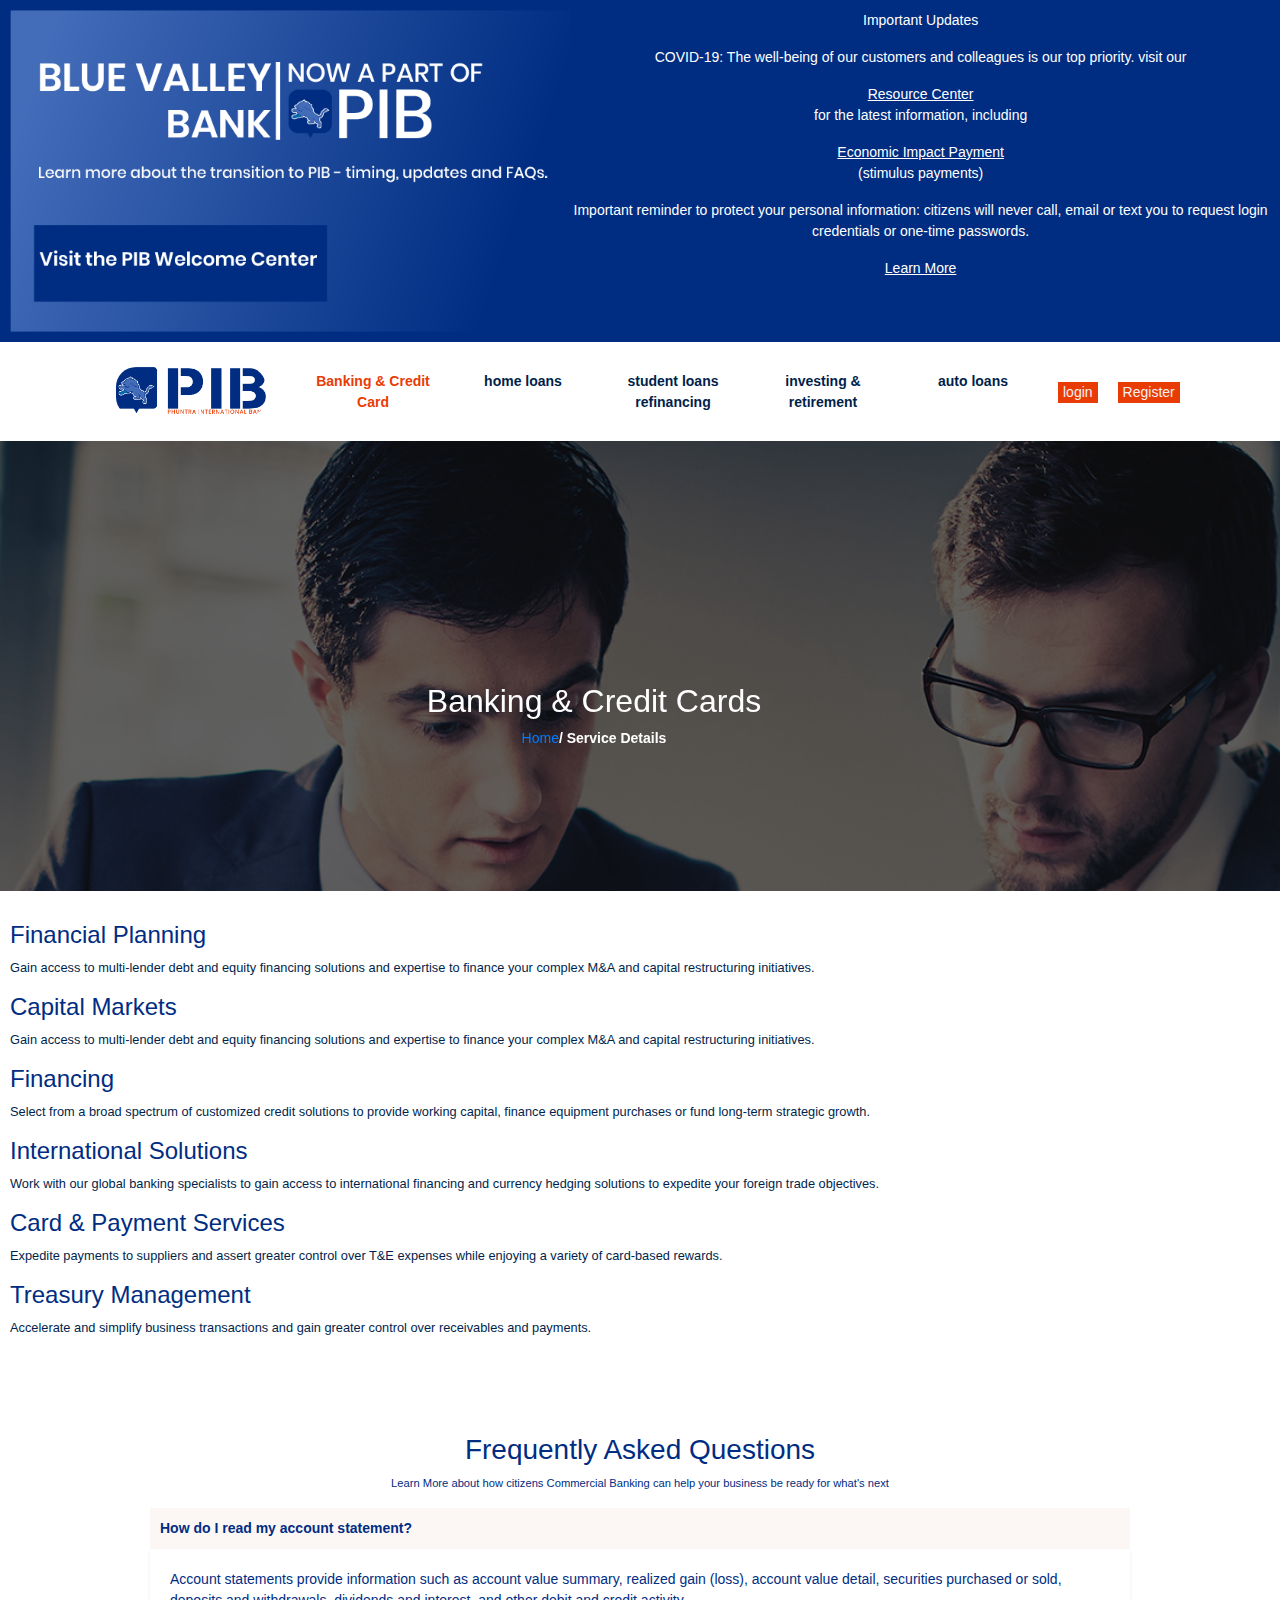
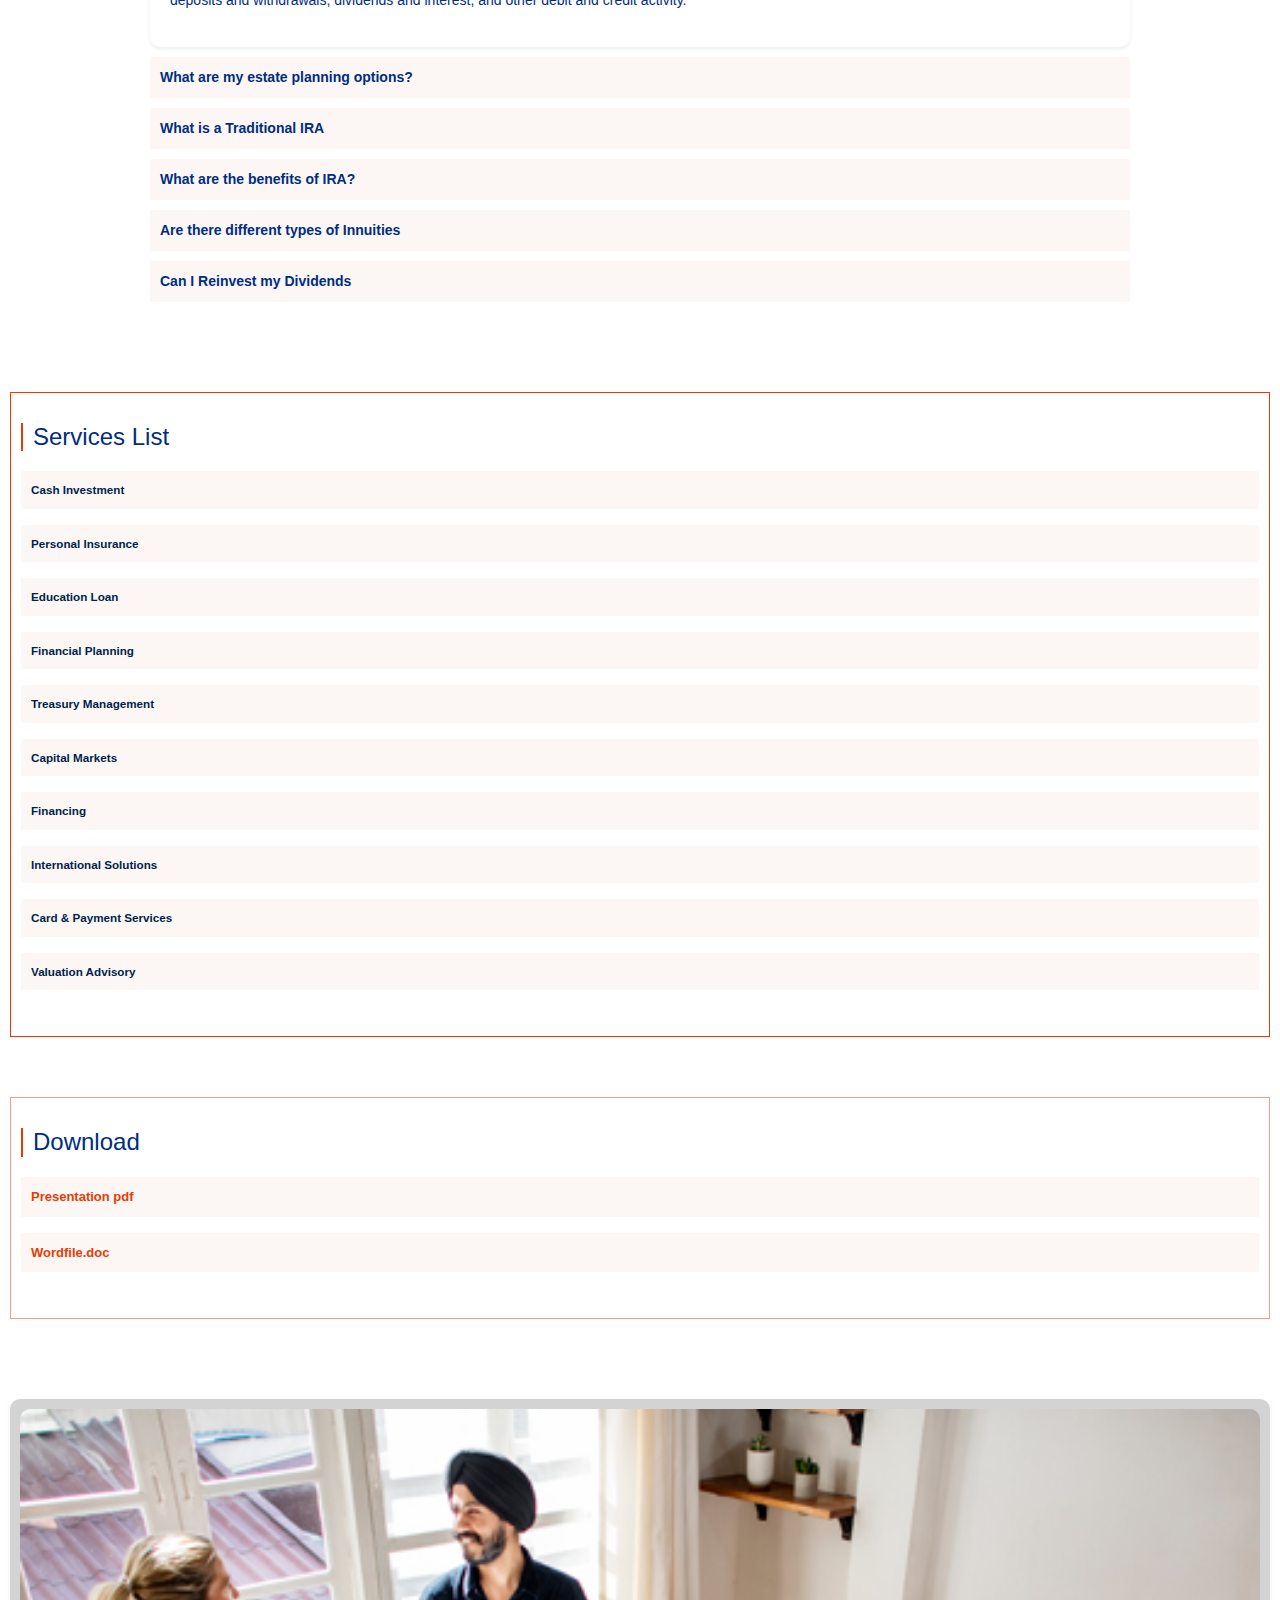
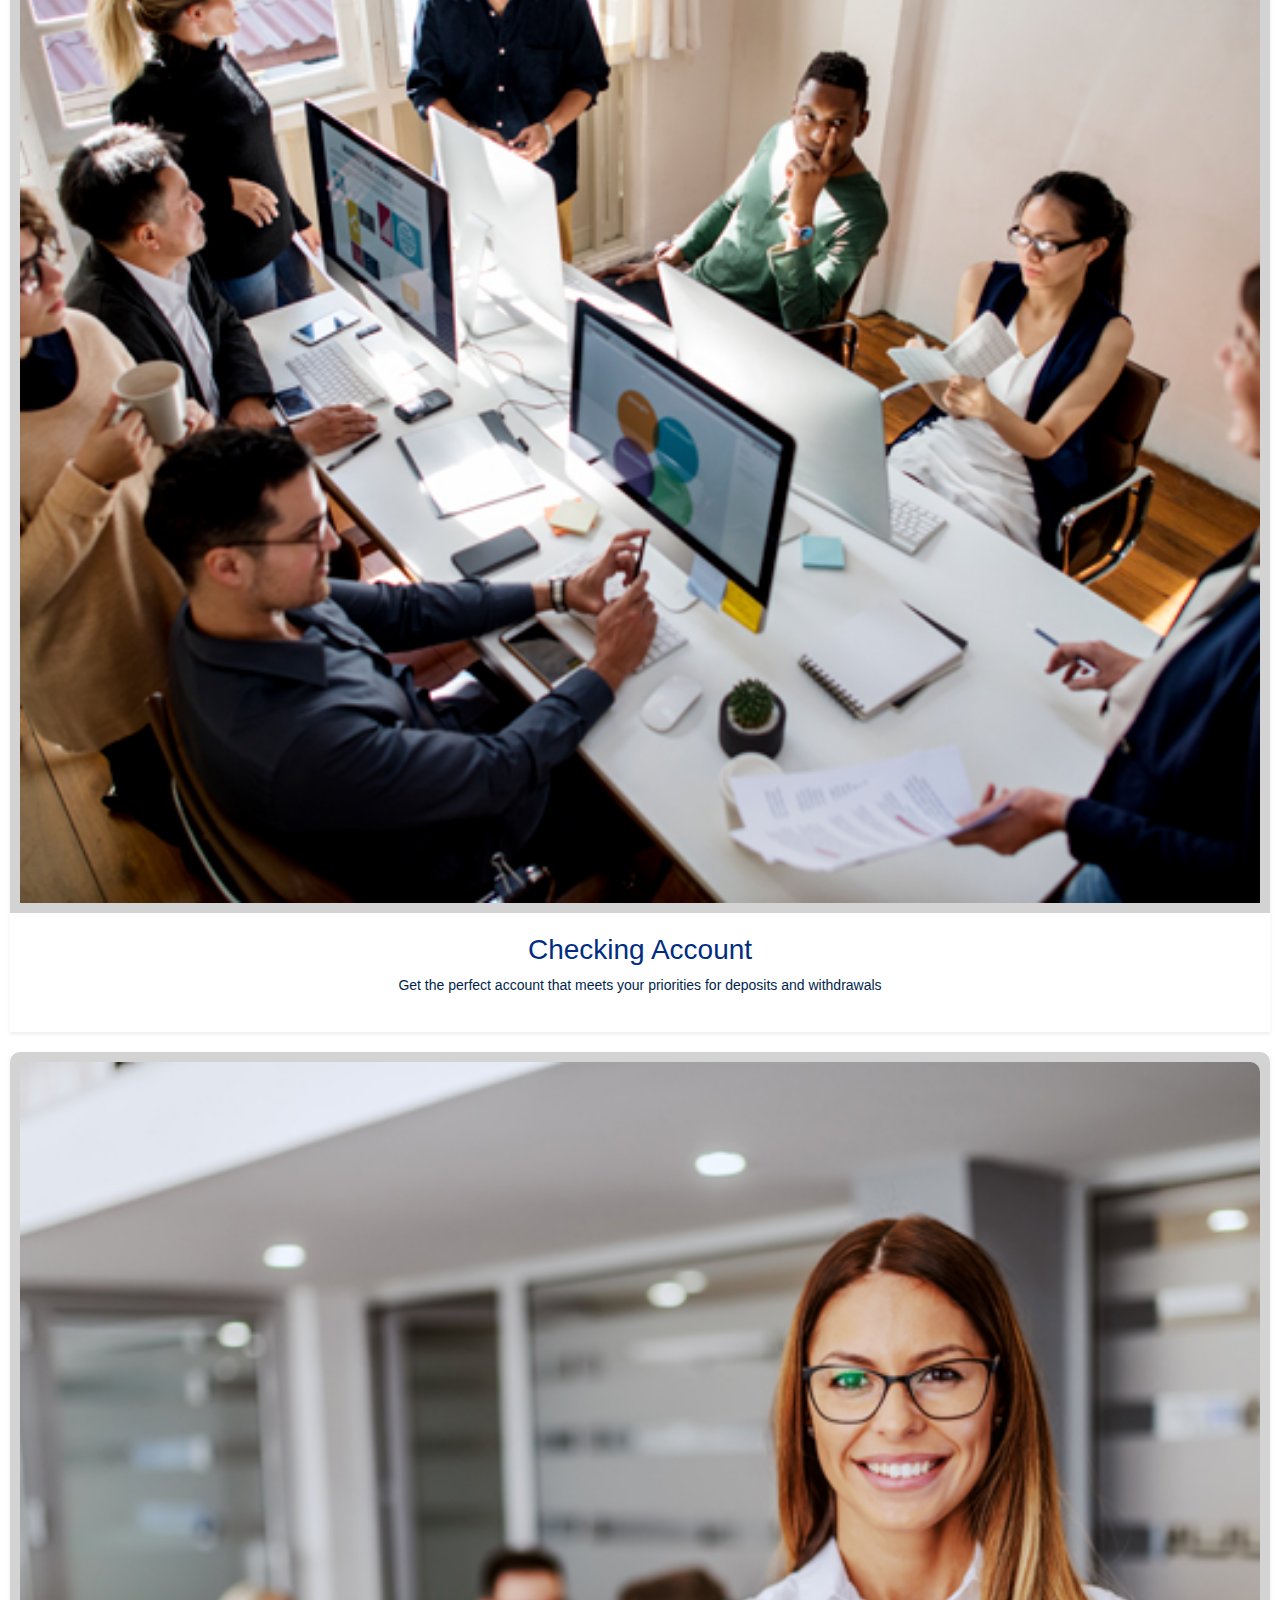
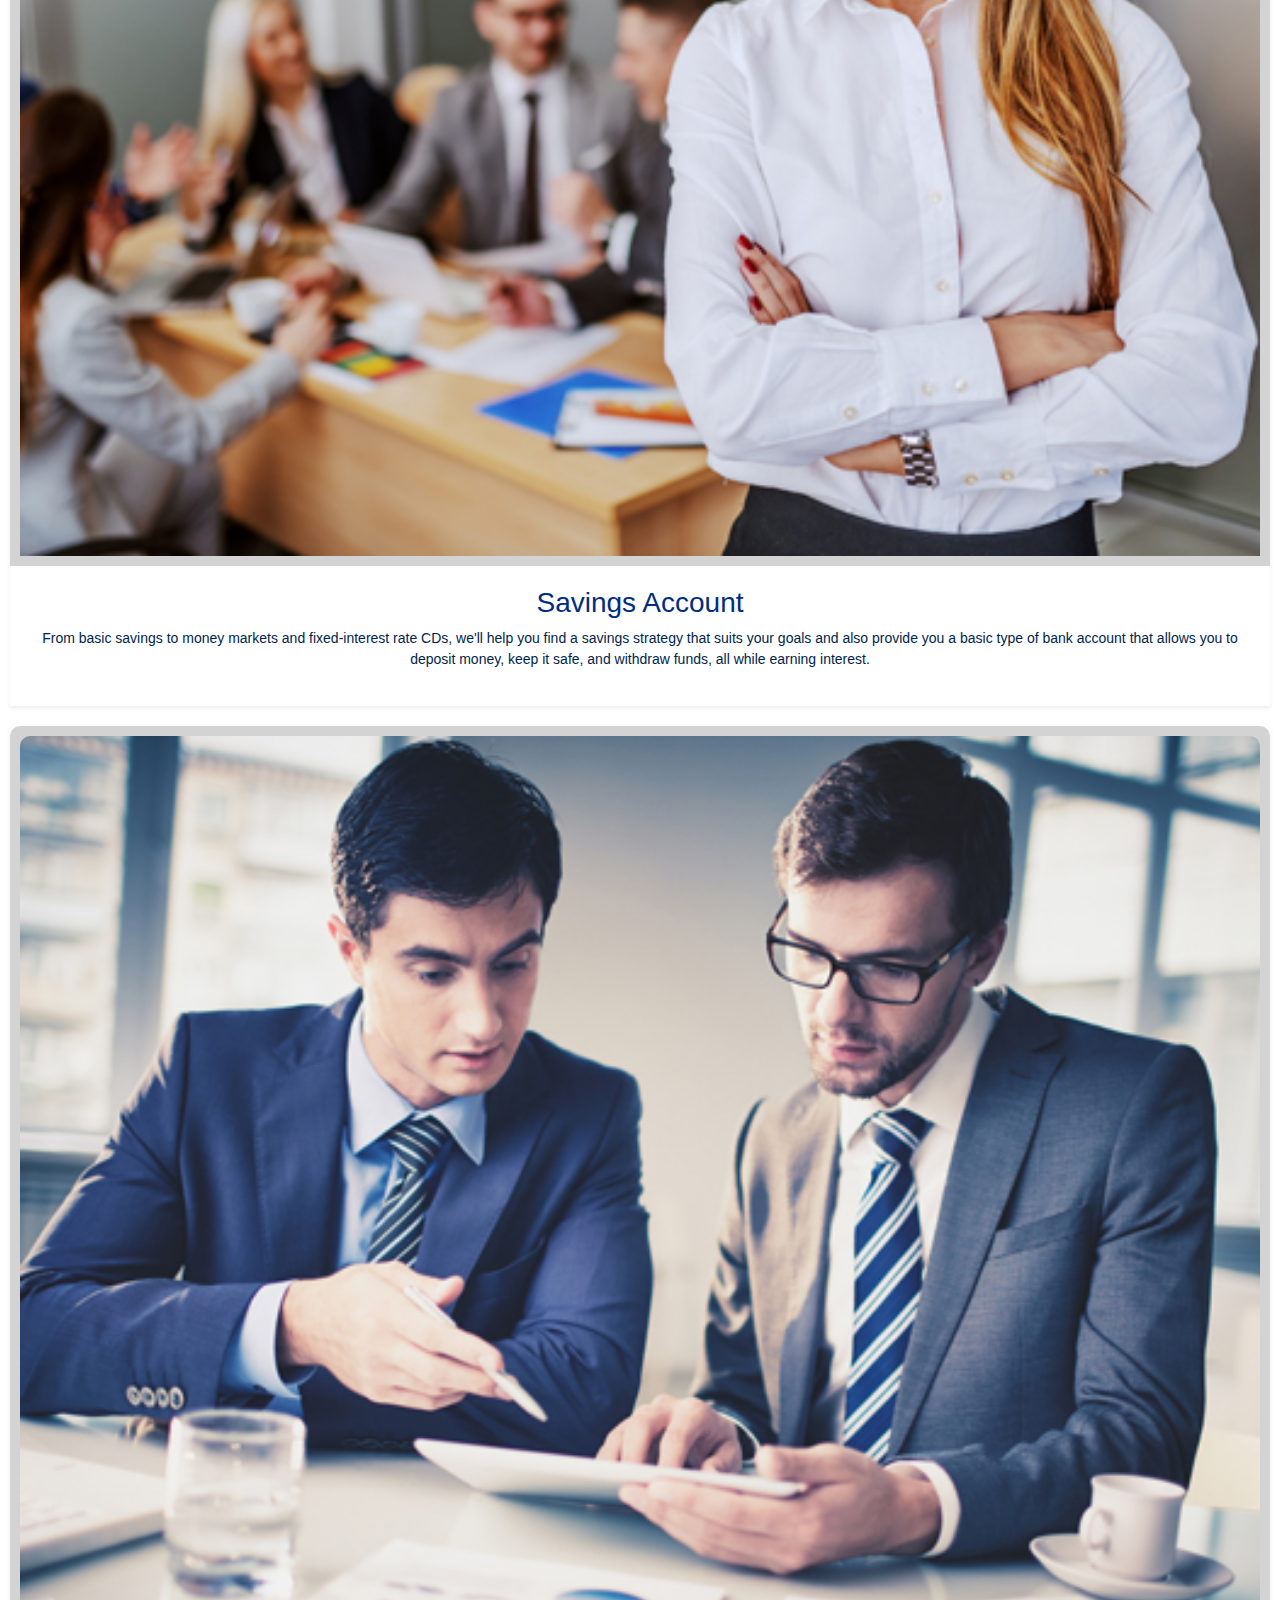
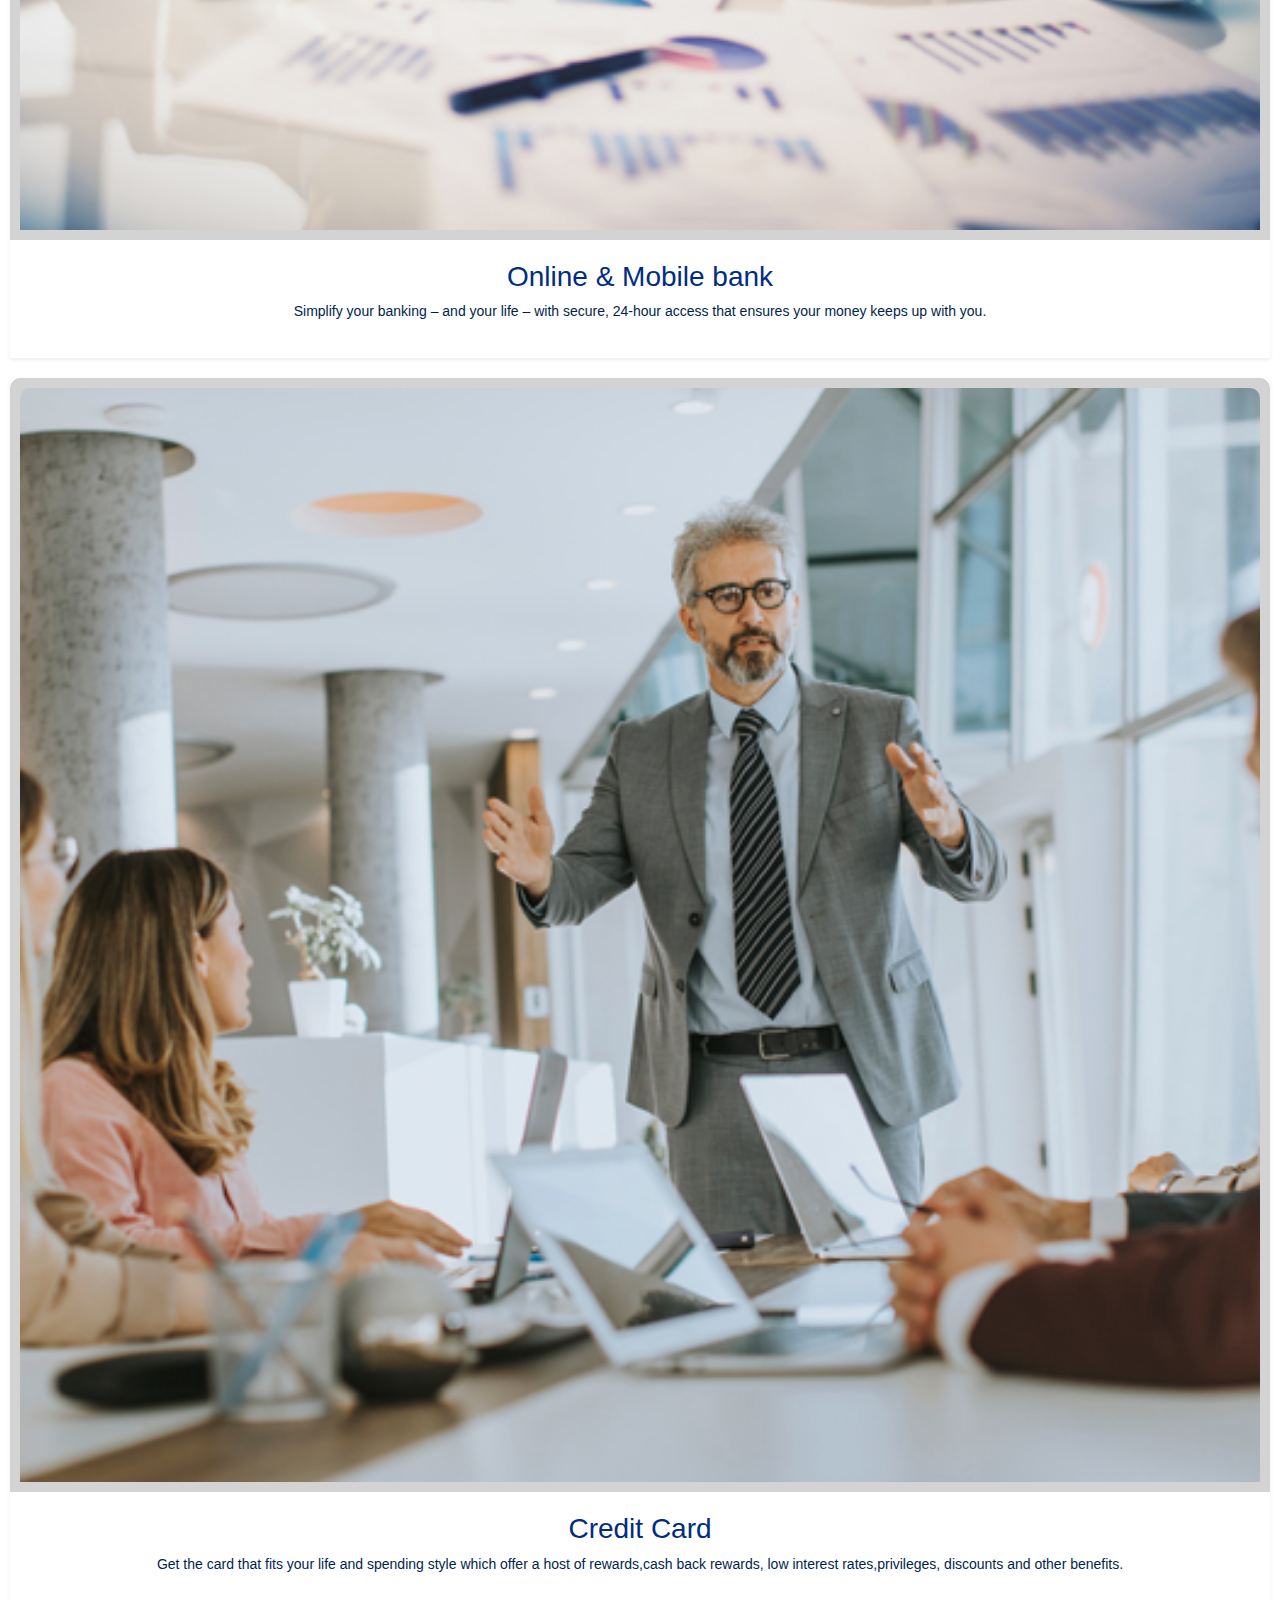
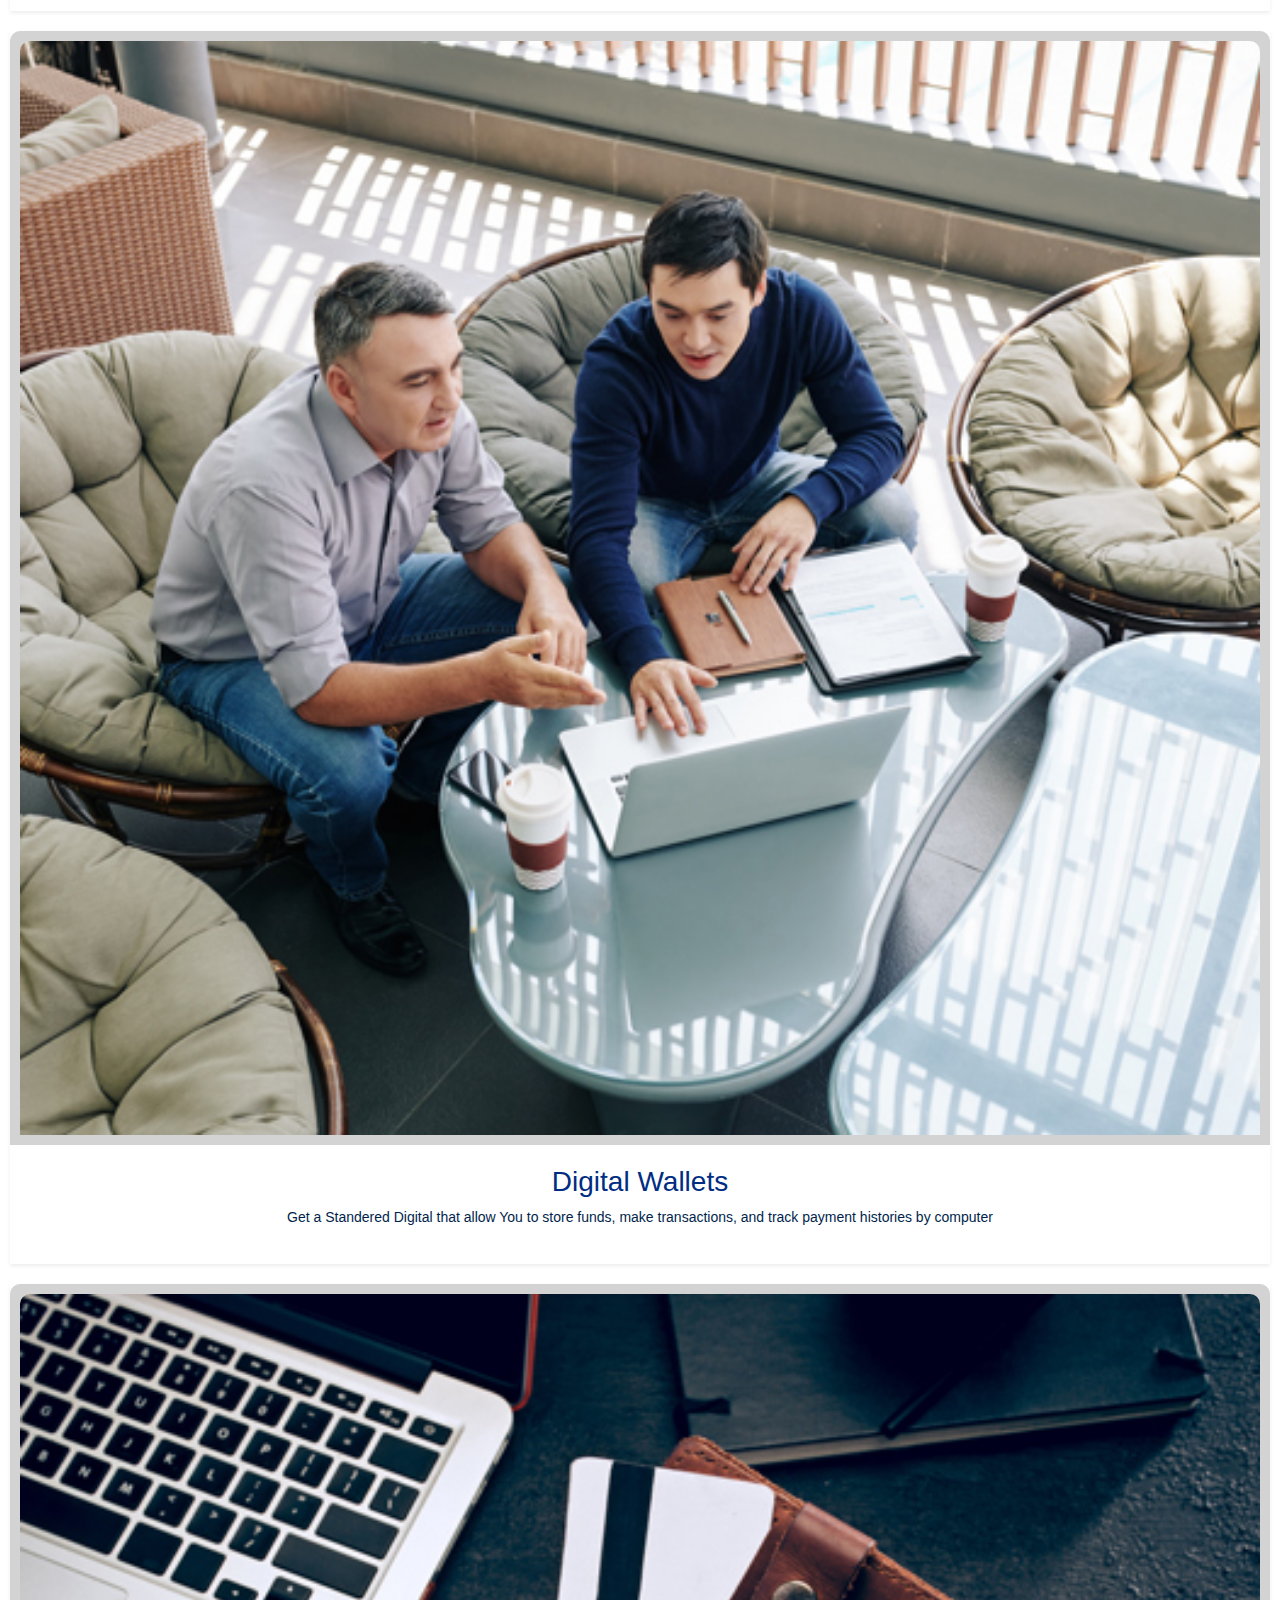
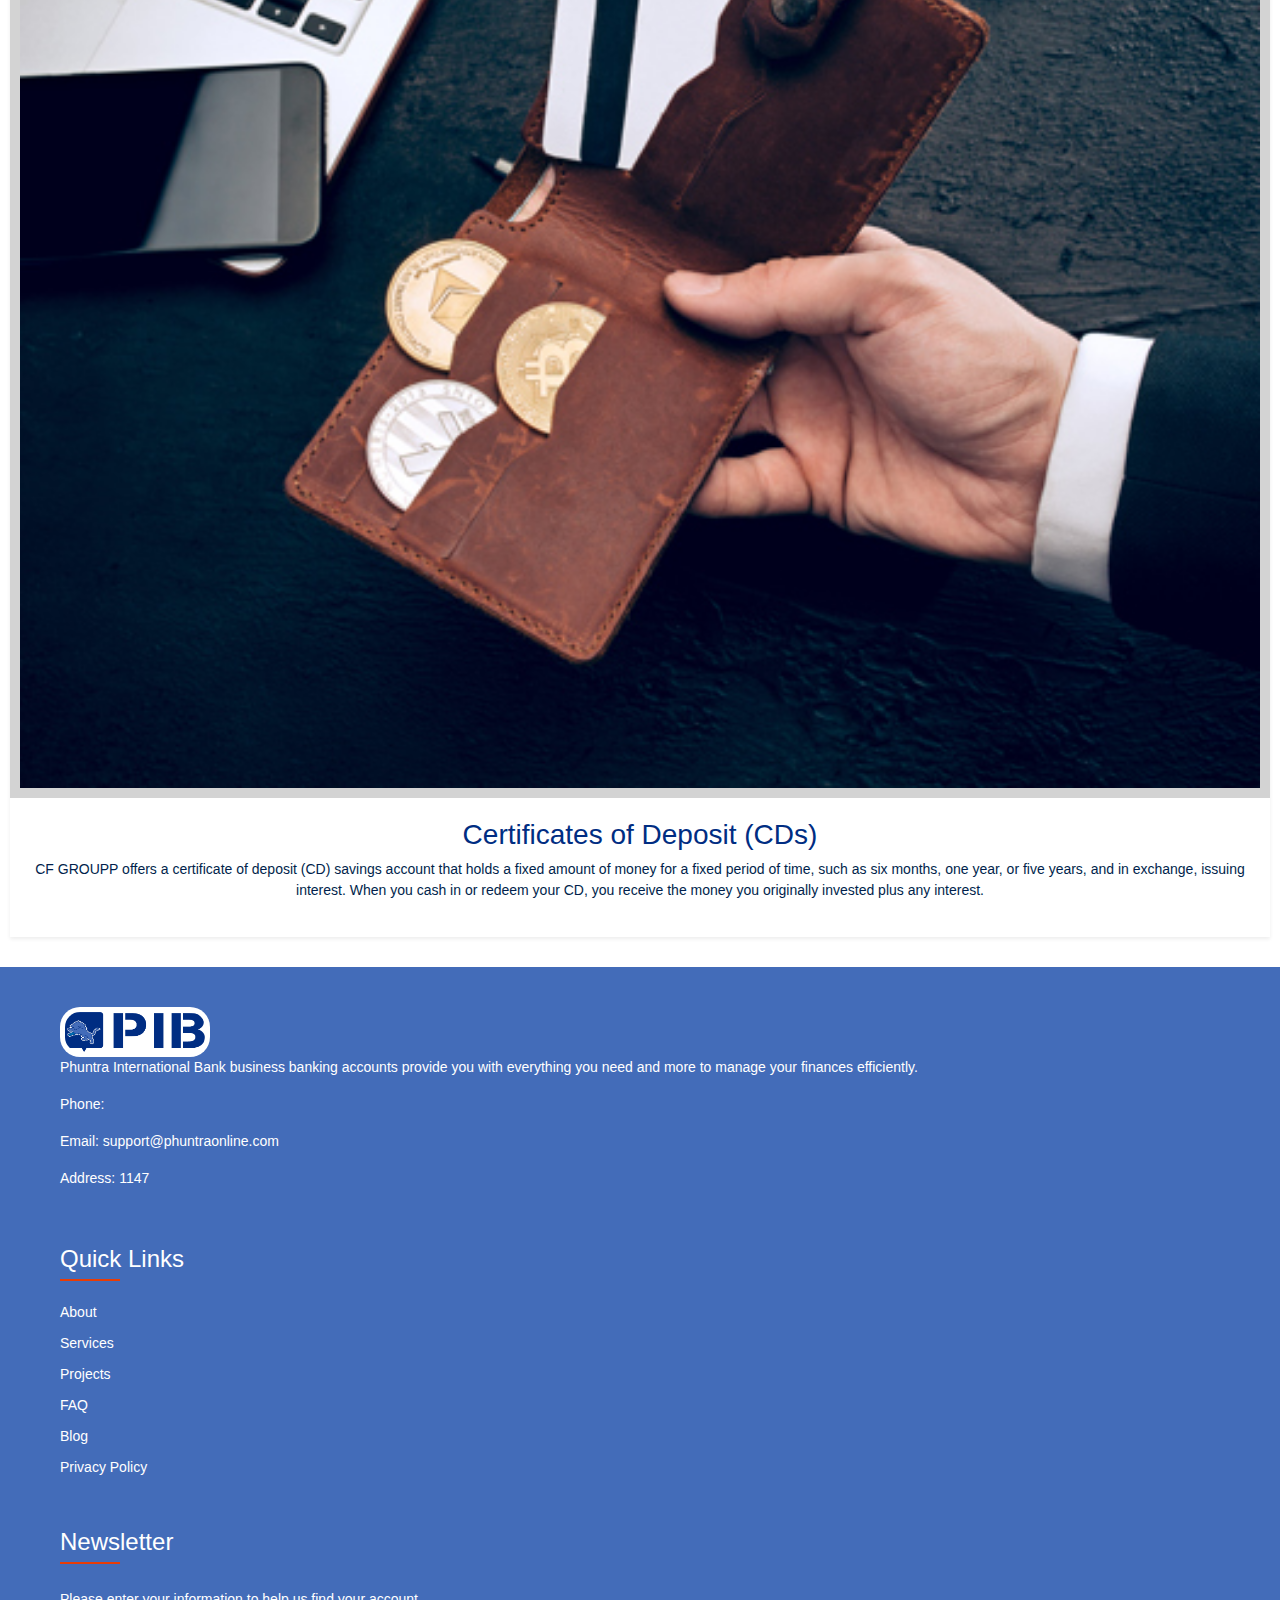
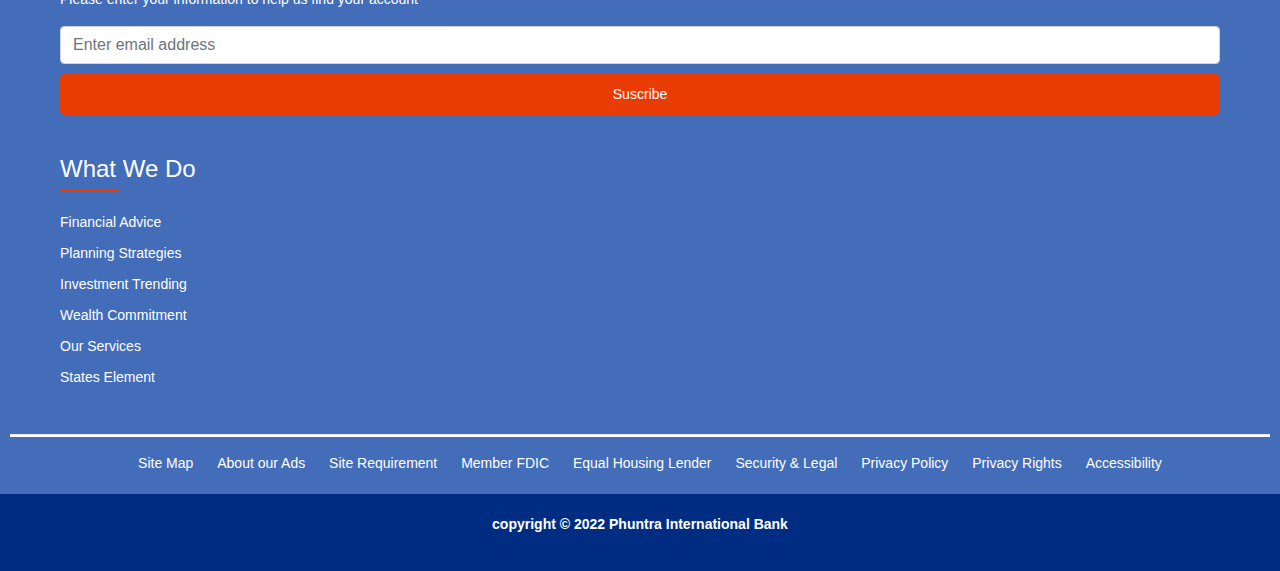
==== service.html @ c1f6892e "new commit" ====
<!doctype html>
<html lang="en">
	<head>
		<title>Phuntra International Bank</title>
		<!-- Required meta tags -->
		<meta charset="utf-8">
		<meta name="viewport" content="width=device-width, initial-scale=1, shrink-to-fit=no">

		<!-- Bootstrap CSS -->
		<link rel="stylesheet" href="https://stackpath.bootstrapcdn.com/bootstrap/4.3.1/css/bootstrap.min.css" integrity="sha384-ggOyR0iXCbMQv3Xipma34MD+dH/1fQ784/j6cY/iJTQUOhcWr7x9JvoRxT2MZw1T" crossorigin="anonymous">
		<!--Font Awesome-->
		<link rel="stylesheet" href="https://use.fontawesome.com/releases/v5.7.0/css/all.css" integrity="sha384-lZN37f5QGtY3VHgisS14W3ExzMWZxybE1SJSEsQp9S+oqd12jhcu+A56Ebc1zFSJ" crossorigin="anonymous">

		<!--main css-->
		<link rel="stylesheet" href="style.css">
		<link rel="stylesheet" href="service.css">
	</head>
	<body>
		<main>
			
			<div id="header-updates">
				<div class="update-img">
					<img src="images/phuntra.png" alt="">
				</div>
				<div class="update-text">
					<p>Important Updates</p>
					<p>COVID-19: The well-being of our customers and colleagues is our top priority. visit our</p>
					<a href="#">Resource Center</a>
					<p>for the latest information, including</p>
					<a href="#">Economic Impact Payment</a>
					<p>(stimulus payments)</p>
					<p>Important reminder to protect your personal information: citizens will never call, email or text you to request login credentials or one-time passwords.</p>
					<a href="#">Learn More</a>
				</div>
			</div>
			<div  class="sticky-top">
				<div class="topnav" id="myTopnav">
					<a href="#" class="navbar-brand">
						<span><img src="images/logo.png" alt="logo" height="50px" width="150px"></span>
						
					</a>
					<div class="nav-links">
						<a href="#" class="navlink active">Banking & Credit Card</a>
						<a href="#" class="navlink">home loans</a>
						<a href="#" class="navlink">student loans refinancing</a>	
						<a href="#" class="navlink">investing & retirement</a>
						<a href="#" class="navlink">auto loans</a>
					</div>
					<a href="javascript:void(0);" class="icon" onclick="myFunction()">
						<i class="fa fa-bars"></i>
					</a>
					<div class="login-btns-desk">
						<a href="#">login</a>
						<a href="#">Register</a>
					</div>
				</div>
				<div class="login-btns">
					<a href="#">login</a>
					<a href="#">Register</a>
				</div>
				
			</div>

			<section id="banner1">
				<div class="carousel">
					<div class="carousel-inner">
						<div class="carousel-item active">
							<img src="images/page-title-bg.jpg" alt="">
							<div class="carousel-caption">
								<h2>Banking & Credit Cards</h2>
								<div class="banner-links">
									<a href="index.html" >Home </a> 
									<p>/ Service Details</p>
								</div>
							
							</div>
						</div>
					</div>      
				</div>
			</section>

				<section id="service-main">
					<div class="service-main-item">
						<h4 class="blue">Financial Planning</h4>
						<p>Gain access to multi-lender debt and equity financing solutions and expertise to finance your complex M&A and capital restructuring initiatives.</p>
					</div>
					<div class="service-main-item">
						<h4 class="blue">Capital Markets</h4>
						<p>Gain access to multi-lender debt and equity financing solutions and expertise to finance your complex M&A and capital restructuring initiatives.</p>
					</div>
					<div class="service-main-item">
						<h4 class="blue">Financing</h4>
						<p>Select from a broad spectrum of customized credit solutions to provide working capital, finance equipment purchases or fund long-term strategic growth.</p>
					</div class="blue">
					<div class="service-main-item">
						<h4 class="blue">International Solutions</h4>
						<p>Work with our global banking specialists to gain access to international financing and currency hedging solutions to expedite your foreign trade objectives.</p>
					</div>
					<div class="service-main-item">
						<h4 class="blue">Card & Payment Services</h4>
						<p>Expedite payments to suppliers and assert greater control over T&E expenses while enjoying a variety of card-based rewards.</p>
					</div>
					<div class="service-main-item">
						<h4 class="blue">Treasury Management</h4>
						<p>Accelerate and simplify business transactions and gain greater control over receivables and payments.</p>
					</div>
				</section>

				<section id="faq">
					<div class="faq-intro">
						<h3 class="blue">Frequently Asked Questions</h3>
						<p class="blue">Learn More about how citizens Commercial Banking can help your business be ready for what's next</p>
					</div>
	
					<div class="faq-main" id="accordion">
					
						<div class="faq-item">
							<div class="faqHeader" id="myDIV">
								<a href="#collapse1" onclick="toggleFaq()" class="faq-link" data-toggle="collapse">How do I read my account statement?</a>
							</div>
							
							<div id="collapse1" class="faq-body collapse show shadow-sm" data-parent="#accordion">
								<p>Account statements provide information such as account value summary, realized gain (loss), account value detail, securities purchased or sold, deposits and withdrawals, dividends and interest, and other debit and credit activity.</p>
							</div>
						</div>
	
						<div class="faq-item">
							<div class="faqHeader" id="faqHeader">
								<a data-toggle="collapse" onclick="toggleFaq1()" class="faq-link" href="#collapse2">What are my estate planning options?</a>
							</div>
							
							<div id="collapse2" class="faq-body collapse shadow-sm" data-parent="#accordion">
								<p>Estate Planning typically has three stages: Accumulation, Preservation and Distribution. Generally speaking, the accumulation phase usually is considered your working years where you are building your estate, the preservation stage is your retirement years and you are living off your assets and the third stage involves distributing your estate to your heirs. It is recommended you engage an attorney who can draft the legal documents you may need like a will, power of attorney and trusts to address your goals.</p>
							</div>
						</div>
	
						<div class="faq-item">
							<div class="faqHeader" id="faqHeader2">
								<a href="#collapse3" onclick="toggleFaq2()" class="faq-link"  data-toggle="collapse">What is a Traditional IRA</a>
							</div>
							
							<div id="collapse3" class="faq-body collapse shadow-sm" data-parent="#accordion">
								<p>A Traditional Individual Retirement Account (IRA) is a retirement account created for individuals to set aside money each year for retirement. The earnings are tax-deferred until they're able to make withdrawals at 59½ years of age or older, and is then taxed as regular income.</p>
							</div>
						</div>
	
						<div class="faq-item">
							<div class="faqHeader" id="faqHeader3">
								<a href="#collapse4" onclick="toggleFaq3()" class="faq-link"  data-toggle="collapse">What are the benefits of IRA?</a>
							</div>
							
							<div id="collapse4" class="faq-body collapse shadow-sm" data-parent="#accordion">
								<p>There are many benefits to opening an IRA, including potential tax-deductible contributions, deferred taxes on earnings until you start making withdrawals, and the option to use your IRA to withdraw money (up to $10,000 penalty free) for a first-home down payment. Other penalty-free withdrawals include, but are not limited to, qualified higher education expenses, qualified first-home purchase (lifetime limit of $10,000), certain major medical expenses, certain long-term unemployment expenses, and disability or substantially equal periodic payments.</p>
							</div>
						</div>
						<div class="faq-item">
							<div class="faqHeader" id="faqHeader4">
								<a href="#collapse5" onclick="toggleFaq4()" class="faq-link"  data-toggle="collapse">Are there different types of Innuities</a>
							</div>
							
							<div id="collapse5" class="faq-body collapse shadow-sm" data-parent="#accordion">
								<p>There are generally three types of annuities. A Fixed Rate annuity is typically more conservative and offers predictable returns, an Index Annuity offers a combination of potential growth and downside protection, while a Variable Annuity offers an array of investment choices and is typically for investors with a higher risk tolerance.</p>
							</div>
						</div>
						<div class="faq-item">
							<div class="faqHeader" id="faqHeader5">
								<a href="#collapse6" onclick="toggleFaq5()" class="faq-link"  data-toggle="collapse">Can I Reinvest my Dividends</a>
							</div>
							
							<div id="collapse6" class="faq-body collapse shadow-sm" data-parent="#accordion">
								<p>You can reinvest dividends on any United States stock or mutual fund held in your account at no charge. This service is available on all dividend-paying stocks and mutual funds listed on any exchange and any Nasdaq issue. Your account will automatically be credited with cash in lieu of fractional shares. Dividend monies will be reinvested in the open market on your behalf by placing a market order prior to the opening on the dividend payable date. You can set-up or make changes to your dividend reinvestment for any or all securities held in your account by contacting us .</p>
							</div>
						</div>
	
					</div>
				</section>

				<section id="service-list">
					
					<div class="service-list-wrapper">
						<h4 class="blue">Services List</h4>
						<div class="service-list-item">
							<p>Cash Investment</p>
						</div>
						<div class="service-list-item">
							<p>Personal Insurance</p>
						</div>
						<div class="service-list-item">
							<p>Education Loan</p>
						</div>
						<div class="service-list-item">
							<p>Financial Planning</p>
						</div>
						<div class="service-list-item">
							<p>Treasury Management</p>
						</div>
						<div class="service-list-item">
							<p>Capital Markets</p>
						</div>
						<div class="service-list-item">
							<p>Financing</p>
						</div>
						<div class="service-list-item">
							<p>International Solutions</p>
						</div>
						<div class="service-list-item">
							<p>Card & Payment Services</p>
						</div>
						<div class="service-list-item">
							<p>Valuation Advisory</p>
						</div>
					</div>
				</section>

				<section id="download">
					<div class="download-wrapper">
						<h4 class="blue">Download</h4>
						<div class="download-item">
							<p>Presentation pdf</p>
						</div>
						<div class="download-item">
							<p>Wordfile.doc</p>
						</div>
					</div>
				</section>

				<section id="service-desc">
					<div class="service-desc-item shadow-sm">
						<div class="service-desc-image">
							<img src="images/services1.jpg" alt="">
						</div>	
						<div class="service-desc-main">
							<h3 class="blue">Checking Account</h3>
							<p>Get the perfect account that meets your priorities for deposits and withdrawals</p>
						</div>
					</div>
					<div class="service-desc-item shadow-sm">
						<div class="service-desc-image">
							<img src="images/services2.jpg" alt="">
						</div>
						
						<div class="service-desc-main">
							<h3 class="blue">Savings Account</h3>
							<p>From basic savings to money markets and fixed-interest rate CDs, we'll help you find a savings strategy that suits your goals and also provide you a basic type of bank account that allows you to deposit money, keep it safe, and withdraw funds, all while earning interest.</p>
						</div>
					</div>
					<div class="service-desc-item shadow-sm">
						<div class="service-desc-image">
							<img src="images/services3.jpg" alt="">
						</div>
						
						<div class="service-desc-main">
							<h3 class="blue">Online & Mobile bank</h3>
							<p>Simplify your banking – and your life – with secure, 24-hour access that ensures your money keeps up with you.</p>
						</div>
					</div>
					<div class="service-desc-item shadow-sm">
						<div class="service-desc-image">
							<img src="images/services4.jpg" alt="">
						</div>
						
						<div class="service-desc-main">
							<h3 class="blue">Credit Card</h3>
							<p>Get the card that fits your life and spending style which offer a host of rewards,cash back rewards, low interest rates,privileges, discounts and other benefits.</p>
						</div>
					</div>
					<div class="service-desc-item shadow-sm">
						<div class="service-desc-image">
							<img src="images/services5.jpg" alt="">
						</div>
						
						<div class="service-desc-main">
							<h3 class="blue">Digital Wallets</h3>
							<p>Get a Standered Digital that allow You to store funds, make transactions, and track payment histories by computer</p>
						</div>
					</div>
					<div class="service-desc-item shadow-sm">
						<div class="service-desc-image">
							<img src="images/services6.jpg" alt="">
						</div>
						
						<div class="service-desc-main">
							<h3 class="blue">Certificates of Deposit (CDs)</h3>
							<p>CF GROUPP offers a certificate of deposit (CD) savings account that holds a fixed amount of money for a fixed period of time, such as six months, one year, or five years, and in exchange, issuing interest. When you cash in or redeem your CD, you receive the money you originally invested plus any interest.</p>
						</div>
						
					</div>
				</section>

				
				<footer id="footer">
					<div class="footer-wrapper">
						<div class="footer-text footer-item">
							<img src="images/logo1.png" alt="">
							<p>Phuntra International Bank business banking accounts provide you with everything you need and more to manage your finances efficiently.</p>
							<p>Phone: </p>
							<p>Email: support@phuntraonline.com</p>
							<p>Address: 1147 </p>
						</div>
	
						<div class="footer-links footer-item">
							<h4 class="lines">Quick Links</h4>
							
							<div class="f-links">
								<a href="#">About</a>
								<a href="#">Services</a>
								<a href="#">Projects</a>
								<a href="#">FAQ</a>
								<a href="#">Blog</a>
								<a href="#">Privacy Policy</a>
							</div>
						</div>
	
						<div class="newsletter footer-item">
							<h4 class="lines">Newsletter</h4>
							
							<div class="pt-4">
								<p>Please enter your information to help us find your account</p>
								<form action="">
									<input type="email" class="form-control" placeholder="Enter email address">
									<button type="submit">Suscribe</button>
								</form>	
							</div>
						</div>
	
						<div class="footer-links footer-item">
							<h4 class="lines">What We Do</h4>
							
							<div class="f-links">
								<a href="#">Financial Advice</a>
								<a href="#">Planning Strategies</a>
								<a href="#">Investment Trending</a>
								<a href="#">Wealth Commitment</a>
								<a href="#">Our Services</a>
								<a href="#">States Element</a>
							</div>
						</div>
					</div>
					<hr class="line">
					<div class="secondary-links">
						<a href="#">Site Map</a>
						<a href="#">About our Ads</a>
						<a href="#">Site Requirement</a>
						<a href="#">Member FDIC</a>
						<a href="#">Equal Housing Lender</a>
						<a href="#">Security & Legal</a>
						<a href="#">Privacy Policy</a>
						<a href="#">Privacy Rights</a>
						<a href="#">Accessibility</a>
					</div>
	
					
				</footer>
				<div class="attribution">
					<p>copyright &copy; 2022 Phuntra International Bank</p>
				</div>
	
			</main>	
		
			<script src="control.js"></script>
			<!-- Optional JavaScript -->
			<!-- jQuery first, then Popper.js, then Bootstrap JS -->
			<script src="https://code.jquery.com/jquery-3.3.1.slim.min.js" integrity="sha384-q8i/X+965DzO0rT7abK41JStQIAqVgRVzpbzo5smXKp4YfRvH+8abtTE1Pi6jizo" crossorigin="anonymous"></script>
			<script src="https://cdnjs.cloudflare.com/ajax/libs/popper.js/1.14.7/umd/popper.min.js" integrity="sha384-UO2eT0CpHqdSJQ6hJty5KVphtPhzWj9WO1clHTMGa3JDZwrnQq4sF86dIHNDz0W1" crossorigin="anonymous"></script>
			<script src="https://stackpath.bootstrapcdn.com/bootstrap/4.3.1/js/bootstrap.min.js" integrity="sha384-JjSmVgyd0p3pXB1rRibZUAYoIIy6OrQ6VrjIEaFf/nJGzIxFDsf4x0xIM+B07jRM" crossorigin="anonymous"></script>
		</body>
	</html>
---- style.css ----
:root {
	--primary: #011f4c;
	--secondary: #002d82;
	--orange: #e93c05;
}
body {
	width: 100%;
	margin: 0;
	padding: 0;
	overflow-x: hidden;
	box-sizing: border-box;
	font-size: 14px;
	line-height: 1.5;
}
.blue {
	color: var(--secondary);
}
.orange {
	color: var(--orange);
}


#header-updates {
	display: flex;
	justify-content: space-between;
	background-color: var(--secondary);
	padding: 10px;
	border-bottom: 0.5px solid white;
}
.update-img img{
	width: 100%;
	height: auto;
}
.update-text {
	color: white;
	text-align: center;	
}
.update-text a {
	color: white;
	text-decoration: underline;
}


.topnav {
  background-color: var(--secondary);
  overflow: hidden;

}
.topnav .navbar-brand span img {
	background-color: white;
	padding: 0;
	border-radius: 20px;

}
.topnav .icon {
	display: none;
}
.topnav a {
  float: left;
  display: block;
  color: #f2f2f2;
  text-align: center;
  padding: 14px 16px;
  text-decoration: none;
}
.nav-links a.active {
	color: var(--orange);
}

.login-btns {
	background-color: white;
	
}
.login-btns a {
	background-color: var(--orange);
	margin: 0 10px;
}
#banner {
	position: relative;
	padding-top: 30%;
	height: 80vh;
}
#banner::before {
	content: "";
	position: absolute;
	top: 0;
	left: 0;
	width: 100%;
	height: 100%;
	background-image: url('images/banner-bg1.jpg');
	background-size: cover;
	background-position: center;
	background-repeat: no-repeat;
	filter: brightness(20%);
	
}

.carousel-item img {
	width: 100%;
	filter: brightness(80%);
}
.carousel-caption {
	top: 0;
}
.banner-cta a:first-child {
	background-color: white;
	color: var(--orange);
	padding: 5px 10px;
	border-radius: 3px;
}
.banner-cta a:nth-child(2) {
	background-color: var(--orange);
	color: white;
	padding: 5px 10px;
	border-radius: 3px;
}

.borrow {
	background-color: var(--secondary);
	color: white;
	height: 120px;
	margin: 0 30px;
	font-size: 2rem;
	display: flex;
	justify-content: center;
	align-items: center;
	padding: 0 30px;
	border-top-left-radius: 10px;
	border-bottom-right-radius: 10px;
}

#service-home {
	background-color: lightgray;
	text-align: center;
	padding: 30px 0;
}
#service-home p {
	color: var(--primary);
}
.service-intro {
	padding: 0 10px;
}
.service-item {
	background-color: white;
	margin: 20px;
	padding: 20px;
	height: 300px;
}

#how-it-works {
	text-align: center;
	padding: 30px;
	background-color: rgb(248, 248, 248);
}
.works-item p {
	font-size: 1.5rem;
	font-weight: bolder;
}

#goal {
	text-align: center;
	padding: 30px 10px;
}
.goal-wrapper {
	background-color: var(--secondary);
	color: white;
	border-radius: 10px;
	padding: 50px 30px;
}
.goal-wrapper button {
	background-color: var(--orange);
	border:  none;
	color:  white;
	padding: 5px 10px;
	border-radius: 5px;
}


#faq {
	padding: 10px;
}
.faq-intro {
	text-align: center;
}

.faq-item {
	margin-bottom: 10px;
}
.faqHeader {
	width: 100%;
	background-color: #fcf7f5;
	padding: 10px;
	transition: background-color 0.5s ease-in;
}
.faq-header-new  {
	background-color: var(--secondary);
	border-top-left-radius: 10px;
	border-top-right-radius: 10px;
	transition: background-color 0.5s ease-in;
}
.faq-header-new a {
	color: white;
}
.faq-body {
	padding: 20px;
	color: var(--secondary);
	border-bottom-left-radius: 10px;
	border-bottom-right-radius: 10px;
}
.faq-link {
	display: block;
	color: var(--secondary);
	font-weight: bolder;
}
.faq-link:hover {
	text-decoration: none;
}


#contact {
	background-color: var(--secondary);
	text-align: center;
	padding: 30px 10px 50px 10px;
}
#contact h3 {
	color: white;
}
.contact-form .form-control {
	margin-bottom: 20px;
	border: none;
	border-radius: none;
	color: white;

}
.contact-form button {
	width: 100%;
	background-color: var(--orange);
	border: none;
	color: white;
	margin-bottom: 20px;
	padding: 5px 0;
	border-radius: 5px;
}
.contact-image img {
	width: 100%;
	border-radius: 20px;
}

#solutions {
	background-image: url('images/plan-bg.jpg');
	background-position: center;
	background-size: cover;
	padding: 30px 20px;
}
.solutions-wrapper {
	background-color: white;
	padding: 20px;
}
.solution-item p {
	font-weight: bold;
	font-size: 1.3rem;
}

#footer {
	background-color: #436cb9;
	padding: 20px 10px;
	color: white;
}
.footer-text img{
	width: 150px;
	height: 50px;
	background-color: white;
	border-radius: 20px;
	padding: 5px;
}
.footer-links a {
	display: block;
	color: white;
	padding-bottom: 10px;
}
.f-links {
	padding-top: 20px;
}
.footer-item {
	padding: 20px 0;
}
.lines {
	position: relative;
}
.lines::after {
	content: "";
	position: absolute;
	
	bottom: -7px;
	left: 0;
	height: 2px;
	width: 60px;
	background-color: var(--orange);
}
.newsletter button{
	width: 100%;
	background-color: var(--orange);
	border: none;
	color: white;
	margin-top: 10px;
	padding: 10px 0;
	border-radius: 5px;
}
#footer .line {
	height: 2px;
	background-color: white;
}

.secondary-links {
	text-align: center;
}
.secondary-links a {
	color: white;
	padding-left: 20px;
	padding-bottom: 40px;
}
.attribution {
	background-color: var(--secondary);
	color: white;
	text-align: center;
	font-weight: bolder;
	padding: 20px;
}

@media screen and (max-width: 768px) {
  .topnav a:not(.navbar-brand) {display: none;}
  .topnav a.icon {
    float: right;
    display: block;
		font-size: 30px;
  }
	.topnav.responsive {position: relative;}
  .topnav.responsive a.icon {
    position: absolute;
    right: 0;
    top: 0;

  }
  .topnav.responsive a {
    float: none;
    display: block;
    text-align: left;
  }
	.nav-links {
		background-color: white;
	}
	.nav-links a {
		color: var(--primary);
		border-top: 1px solid lightblue;
	}
	.login-btns {
		display: flex;
		justify-content: center;
		align-items: center;
		height: 60px;
	}
	.login-btns a {
		display: inline-block;
		background-color: var(--orange);
		color: white;
		padding: 5px 10px;
	}
	.login-btns-desk {
		display: none;
	}

	#about {
		padding-top: 30px;
		padding-bottom: 30px;
	}
	.about-img-wrapper {
		padding: 0 20px;
	}
	.about-img img {
		width: 100%;
		margin-bottom: 30px;
	}
	.about-img .img1 {
		border-top-right-radius: 30%;
	}
	.about-img .img2 {
		border-top-left-radius: 30%;
	}

	.about-text-wrapper {
		text-align: center;
		padding: 0 10px;
	}
	.about-text-intro p {
		color: var(--orange);
	}
	.about-text-intro h2 {
		color: var(--secondary);
	}
	.about-text {
		padding-top: 20px;
	}
	.about-numbers {
		text-align: center;
	}
	
	
}

@media screen and (min-width: 768px) {
	.topnav {
		background-color: white;
		padding: 10px 30px 10px 100px;
		display: flex;
		align-items: center;
		
	}

	.topnav .nav-links a {
		color: var(--primary);
		font-weight: bolder;
		width: 150px;
	}
	.topnav .nav-links a.active {
		color: var(--orange);
	}
	
	.login-btns {
		display: none;
	}
	
	.login-btns-desk a {
		background-color: var(--orange);
		margin: 0 10px;
		padding: 0 5px;
	}

	#banner {
		padding-top: 0;
	}
	#banner::before {
		width: 0;
		height: 0;
		background-image: none;
	}
	.carousel-item img {
		height: 80vh;
	}
	.carousel-caption {
		top: 30%;
		left: 100px;
		text-align: left;
	}
	.carousel-caption h3 {
		font-size: 3rem;
	}
	.carousel-caption p {
		font-weight: bold;
	}

	#about {
		position: relative;
		top: 10%;
		display: flex;
		padding: 50px 100px 50px 0;
	}
	.about-img img {
		height: 200px;
		width: 250px;
		margin: 10px;
	}
	.about-img .img1 {
		height: 300px;
		width: 350px;
		border-top-right-radius: 30%;
	}
	.about-img .img2 {
		border-top-left-radius: 30%;
	}
	.about-image-inner {
		display: flex;
	}
	.about-img1 {
		display: flex;
		justify-content: right;
	}
	.about-container {
		padding-left: 10px;
	}
	.about-text:nth-child(2) {
		color: var(--primary);
	}
	.about-numbers {
		display: flex;
		justify-content: space-evenly;
	}
	.about-number {
		width: 100px;
	}
	.about-number p {
		font-weight: bolder;
	}
	.borrow {
		line-height: 1.5;
		width: 60%;
		padding: 20px;
		margin-left: -80px;
		margin-top: 40px;
	}
	.borrow p{
		width: 200px;
		font-weight: bolder;
		font-size: 1.5rem;
		padding: 20px;
	}

	#service-home {
		padding: 50px 100px;
	}
	.service-intro {
		width: 50%;
		margin: 0 auto;
	}
	.service-intro p {
		font-size: 0.7rem;
	}
	.service-intro h3 {
		font-weight: bolder;
		font-size: 2rem;
	}
	.service-item {
		display: flex;
		height: 100%;
		
	}
	.service-main .col-lg-4 {
		margin-bottom: 20px;
	}
	.service-item-content {
		text-align: left;
	}
	.service-item-content p {
		font-size: 0.7rem;
		color: var(--primary);
	}

	#how-it-works {
		padding: 30px 100px;
	}
	.works-wrapper {
		display: flex;
		justify-content: space-evenly;
	}
	.works-item p {
		font-size: 1rem;
	}

	#goal {
		padding: 50px 150px;
	}
	.goal-wrapper {
		padding: 80px;
	}
	.goal-wrapper p {
		font-weight: bold;
		font-size: 1.5rem;
	}

	#faq {
		padding: 50px 150px;
	}
	.faq-intro p {
		font-size: 0.7rem;
	}

	#contact {
		display: flex;
		justify-content: space-between;
		padding: 100px;
	}
	.contact-form .form-input {
		display: flex;
		justify-content: space-between;
		
	}
	.form-input input:first-child {
		margin-right: 10px;
	}
	.contact-wrapper {
		width: 50%;
		text-align: left;
	}
	.contact-image {
		padding-left: 20px;
	}

	#solutions {
		background-size: 80%;
		background-repeat: no-repeat;
		background-position: top left;
		position: relative;
		display: flex;
		justify-content: flex-end;
		align-items: flex-end;
		height: 500px;
		padding-bottom: 0;
		padding-right: 50px;
	}
	.solutions-wrapper {
		width: 60%;
		height: 80%;
	}
	.solution-item {
		padding: 10px 0;
	}

	.footer-wrapper {
		padding: 0 50px;
	}
}

@media screen and (max-width: 1200px) and (min-width: 768px) {
	.topnav {
		padding: 0 30px;
	}
	.topnav .nav-links a {
		width: 100px;
	}
}
---- service.css ----
:root {
	--primary: #011f4c;
	--secondary: #002d82;
	--orange: #e93c05;
}
.carousel-item img {
	height: 50vh;
	object-fit: cover;
	filter: brightness(40%);
}
.carousel-caption {
	display: flex;
	flex-direction: column; 
	justify-content: center;
	align-items: center;
}
.banner-links {
	display: flex;
}
.banner-links a {
	display: block;
}

#service-main {
	padding: 30px 10px;
}
.service-main-item  p{
	color: var(--primary);
	font-size: 0.8rem;
}

#service-list {
	padding: 30px 10px;
}
.service-list-wrapper {
	border: 0.3px solid var(--orange);
	padding: 30px 10px;
}
.service-list-wrapper h4 {
	margin-bottom: 20px;
	border-left: 2px solid var(--orange);
	padding-left: 10px;
}
.service-list-item {
	background-color: #fcf7f5;
	margin-bottom: 10px;
}
.service-list-item:hover {
	background-color: var(--orange);
	transition: background-color 1s ease-in;
	cursor: pointer;
}
.service-list-item:hover p {
	color: white;
}
.service-list-item p {
	padding: 10px;
	color: var(--primary);
	font-weight: bold;
	font-size: smaller;
}

#download {
	padding: 30px 10px;
}
.download-wrapper {
	border: 0.3px solid #e8a08a;
	padding: 30px 10px;
}
.download-wrapper h4 {
	margin-bottom: 20px;
	border-left: 2px solid var(--orange);
	padding-left: 10px;
}
.download-item {
	background-color: #fcf7f5;
	margin-bottom: 10px;
}
.download-item p {
	padding: 10px;
	color: var(--orange);
	font-size: small;
	font-weight: bold;
}

.download-item:hover {
	background-color: var(--orange);
	transition: background-color 1s ease-in;
	cursor: pointer;
}
.download-item:hover p {
	color: white;
}

#service-desc {
	padding: 30px 10px;
}
.service-desc-image {
	padding: 10px;
	background-color: lightgray;
	border-top-left-radius: 10px;
	border-top-right-radius: 10px;
}
.service-desc-image img{
	width: 100%;
	border-top-left-radius: 10px;
	border-top-right-radius: 10px;
	
}
.service-desc-item {
	text-align: center;
	margin-top: 20px;
}
.service-desc-item:hover .service-desc-image {
	background-color: var(--orange);
	transition: background-color 0.5s ease-in;
}
.service-desc-main {
	padding: 20px;
}
.service-desc-main p {
	color: var(--primary);
}
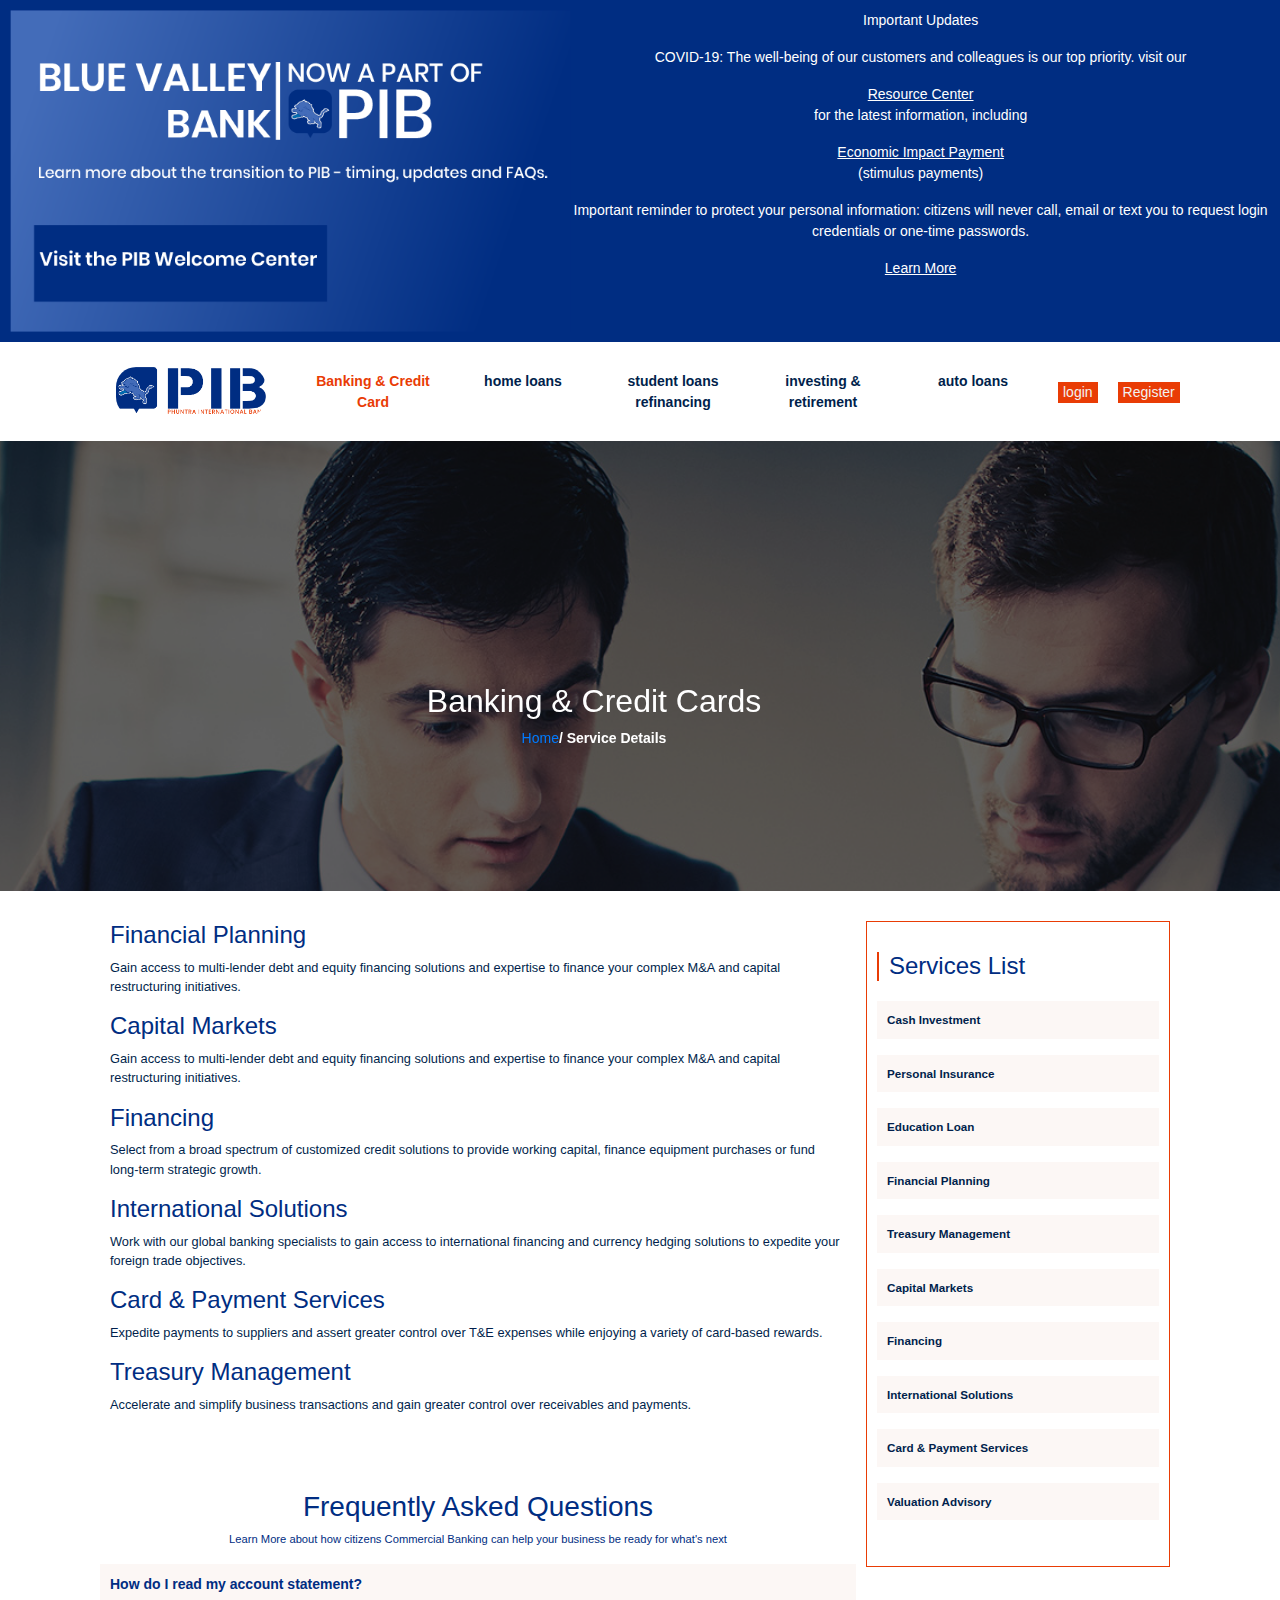
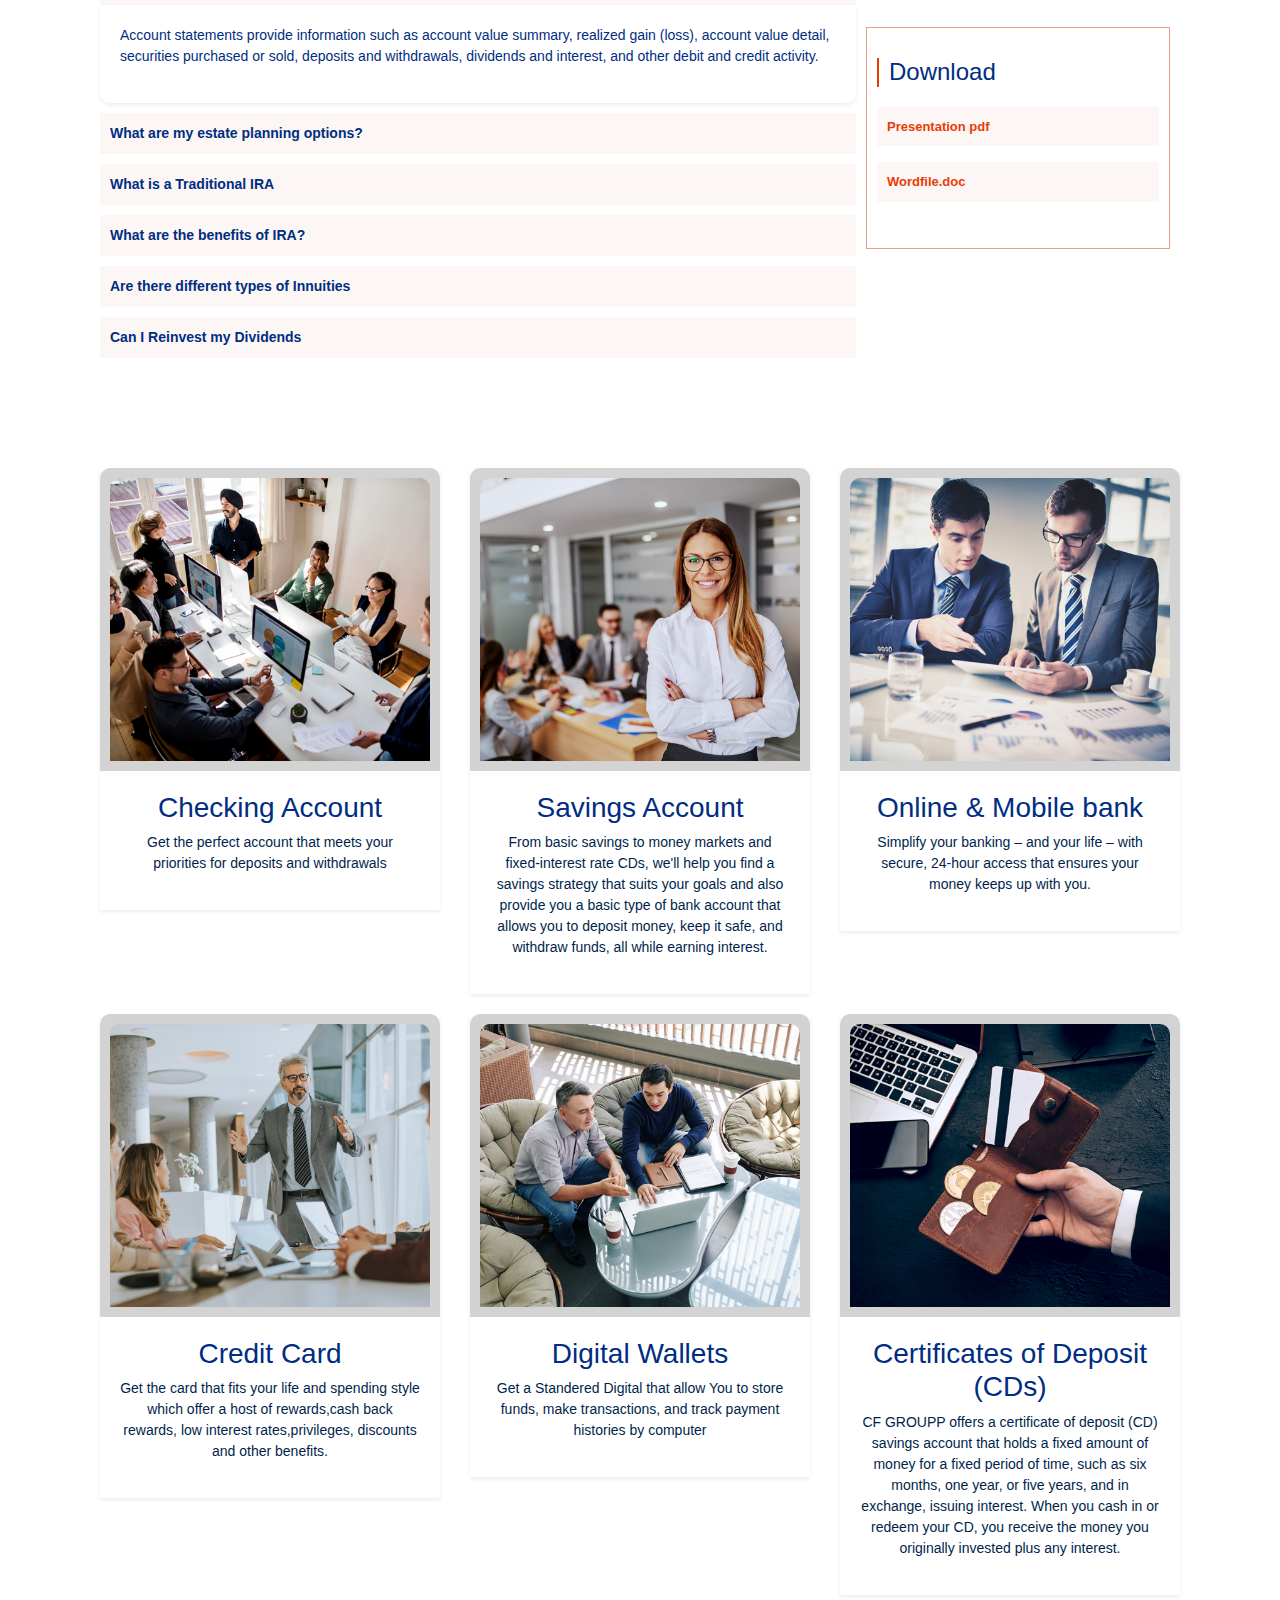
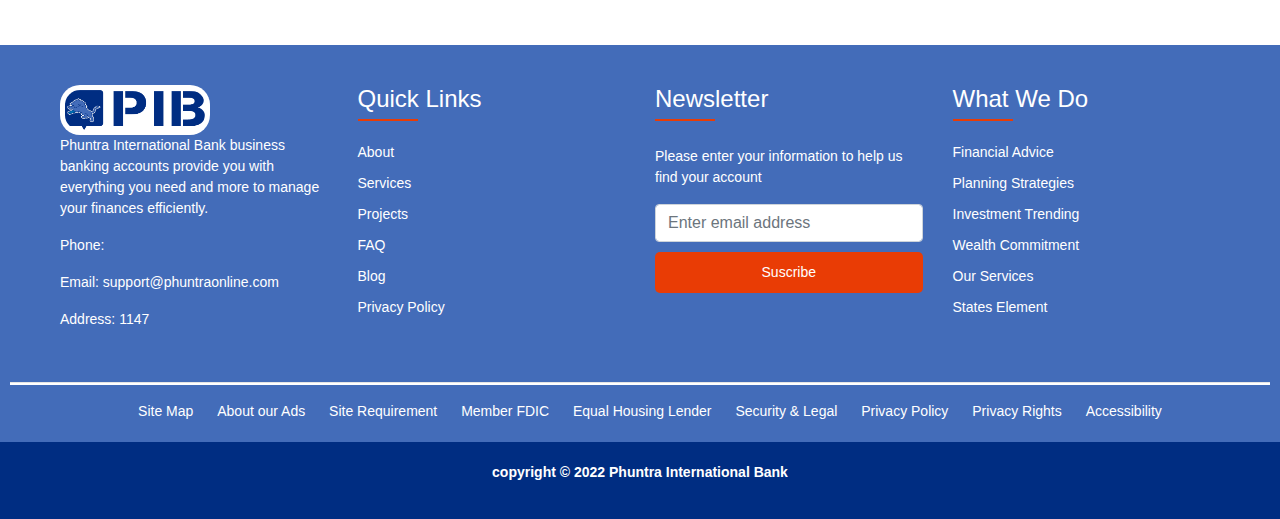
==== commit 074173d3: "large screen fixes" ====
--- a/service.html
+++ b/service.html
@@ -16,7 +16,7 @@
 		<link rel="stylesheet" href="service.css">
 	</head>
 	<body>
-		<main>
+		
 			
 			<div id="header-updates">
 				<div class="update-img">
@@ -78,7 +78,9 @@
 					</div>      
 				</div>
 			</section>
-
+		<main id="main">
+
+			<section class="main1">
 				<section id="service-main">
 					<div class="service-main-item">
 						<h4 class="blue">Financial Planning</h4>
@@ -174,7 +176,10 @@
 	
 					</div>
 				</section>
-
+		</section><!--end od main1-->
+		<section class="main2">
+
+		
 				<section id="service-list">
 					
 					<div class="service-list-wrapper">
@@ -223,118 +228,142 @@
 						</div>
 					</div>
 				</section>
-
+		</section> <!--end og main2-->
+	</main>
+	
 				<section id="service-desc">
-					<div class="service-desc-item shadow-sm">
-						<div class="service-desc-image">
-							<img src="images/services1.jpg" alt="">
-						</div>	
-						<div class="service-desc-main">
-							<h3 class="blue">Checking Account</h3>
-							<p>Get the perfect account that meets your priorities for deposits and withdrawals</p>
-						</div>
-					</div>
-					<div class="service-desc-item shadow-sm">
-						<div class="service-desc-image">
-							<img src="images/services2.jpg" alt="">
-						</div>
-						
-						<div class="service-desc-main">
-							<h3 class="blue">Savings Account</h3>
-							<p>From basic savings to money markets and fixed-interest rate CDs, we'll help you find a savings strategy that suits your goals and also provide you a basic type of bank account that allows you to deposit money, keep it safe, and withdraw funds, all while earning interest.</p>
-						</div>
-					</div>
-					<div class="service-desc-item shadow-sm">
-						<div class="service-desc-image">
-							<img src="images/services3.jpg" alt="">
-						</div>
-						
-						<div class="service-desc-main">
-							<h3 class="blue">Online & Mobile bank</h3>
-							<p>Simplify your banking – and your life – with secure, 24-hour access that ensures your money keeps up with you.</p>
-						</div>
-					</div>
-					<div class="service-desc-item shadow-sm">
-						<div class="service-desc-image">
-							<img src="images/services4.jpg" alt="">
-						</div>
-						
-						<div class="service-desc-main">
-							<h3 class="blue">Credit Card</h3>
-							<p>Get the card that fits your life and spending style which offer a host of rewards,cash back rewards, low interest rates,privileges, discounts and other benefits.</p>
-						</div>
-					</div>
-					<div class="service-desc-item shadow-sm">
-						<div class="service-desc-image">
-							<img src="images/services5.jpg" alt="">
-						</div>
-						
-						<div class="service-desc-main">
-							<h3 class="blue">Digital Wallets</h3>
-							<p>Get a Standered Digital that allow You to store funds, make transactions, and track payment histories by computer</p>
-						</div>
-					</div>
-					<div class="service-desc-item shadow-sm">
-						<div class="service-desc-image">
-							<img src="images/services6.jpg" alt="">
-						</div>
-						
-						<div class="service-desc-main">
-							<h3 class="blue">Certificates of Deposit (CDs)</h3>
-							<p>CF GROUPP offers a certificate of deposit (CD) savings account that holds a fixed amount of money for a fixed period of time, such as six months, one year, or five years, and in exchange, issuing interest. When you cash in or redeem your CD, you receive the money you originally invested plus any interest.</p>
-						</div>
-						
-					</div>
-				</section>
-
+				<div class="row">
+					<div class="col-md-6 col-lg-4">
+						<div class="service-desc-item shadow-sm">
+							<div class="service-desc-image">
+								<img src="images/services1.jpg" alt="">
+							</div>	
+							<div class="service-desc-main">
+								<h3 class="blue">Checking Account</h3>
+								<p>Get the perfect account that meets your priorities for deposits and withdrawals</p>
+							</div>
+						</div>
+					</div>
+					<div class="col-md-6 col-lg-4">
+						<div class="service-desc-item shadow-sm">
+							<div class="service-desc-image">
+								<img src="images/services2.jpg" alt="">
+							</div>
+							
+							<div class="service-desc-main">
+								<h3 class="blue">Savings Account</h3>
+								<p>From basic savings to money markets and fixed-interest rate CDs, we'll help you find a savings strategy that suits your goals and also provide you a basic type of bank account that allows you to deposit money, keep it safe, and withdraw funds, all while earning interest.</p>
+							</div>
+						</div>
+					</div>
+					<div class="col-md-6 col-lg-4">
+						<div class="service-desc-item shadow-sm">
+							<div class="service-desc-image">
+								<img src="images/services3.jpg" alt="">
+							</div>
+							
+							<div class="service-desc-main">
+								<h3 class="blue">Online & Mobile bank</h3>
+								<p>Simplify your banking – and your life – with secure, 24-hour access that ensures your money keeps up with you.</p>
+							</div>
+						</div>
+					</div>
+					<div class="col-md-6 col-lg-4">
+						<div class="service-desc-item shadow-sm">
+							<div class="service-desc-image">
+								<img src="images/services4.jpg" alt="">
+							</div>
+							
+							<div class="service-desc-main">
+								<h3 class="blue">Credit Card</h3>
+								<p>Get the card that fits your life and spending style which offer a host of rewards,cash back rewards, low interest rates,privileges, discounts and other benefits.</p>
+							</div>
+						</div>
+					</div>
+					<div class="col-md-6 col-lg-4">
+						<div class="service-desc-item shadow-sm">
+							<div class="service-desc-image">
+								<img src="images/services5.jpg" alt="">
+							</div>
+							
+							<div class="service-desc-main">
+								<h3 class="blue">Digital Wallets</h3>
+								<p>Get a Standered Digital that allow You to store funds, make transactions, and track payment histories by computer</p>
+							</div>
+						</div>
+					</div>
+					<div class="col-md-6 col-lg-4">
+						<div class="service-desc-item shadow-sm">
+							<div class="service-desc-image">
+								<img src="images/services6.jpg" alt="">
+							</div>
+							
+							<div class="service-desc-main">
+								<h3 class="blue">Certificates of Deposit (CDs)</h3>
+								<p>CF GROUPP offers a certificate of deposit (CD) savings account that holds a fixed amount of money for a fixed period of time, such as six months, one year, or five years, and in exchange, issuing interest. When you cash in or redeem your CD, you receive the money you originally invested plus any interest.</p>
+							</div>	
+						</div>
+					</div>
+				</div>	
+				</section>
+			
 				
 				<footer id="footer">
-					<div class="footer-wrapper">
-						<div class="footer-text footer-item">
-							<img src="images/logo1.png" alt="">
-							<p>Phuntra International Bank business banking accounts provide you with everything you need and more to manage your finances efficiently.</p>
-							<p>Phone: </p>
-							<p>Email: support@phuntraonline.com</p>
-							<p>Address: 1147 </p>
-						</div>
-	
-						<div class="footer-links footer-item">
-							<h4 class="lines">Quick Links</h4>
-							
-							<div class="f-links">
-								<a href="#">About</a>
-								<a href="#">Services</a>
-								<a href="#">Projects</a>
-								<a href="#">FAQ</a>
-								<a href="#">Blog</a>
-								<a href="#">Privacy Policy</a>
-							</div>
-						</div>
-	
-						<div class="newsletter footer-item">
-							<h4 class="lines">Newsletter</h4>
-							
-							<div class="pt-4">
-								<p>Please enter your information to help us find your account</p>
-								<form action="">
-									<input type="email" class="form-control" placeholder="Enter email address">
-									<button type="submit">Suscribe</button>
-								</form>	
-							</div>
-						</div>
-	
-						<div class="footer-links footer-item">
-							<h4 class="lines">What We Do</h4>
-							
-							<div class="f-links">
-								<a href="#">Financial Advice</a>
-								<a href="#">Planning Strategies</a>
-								<a href="#">Investment Trending</a>
-								<a href="#">Wealth Commitment</a>
-								<a href="#">Our Services</a>
-								<a href="#">States Element</a>
-							</div>
-						</div>
+					<div class="footer-wrapper row">
+						<div class="col-md-6 col-lg-3">
+							<div class="footer-text footer-item">
+								<img src="images/logo1.png" alt="">
+								<p>Phuntra International Bank business banking accounts provide you with everything you need and more to manage your finances efficiently.</p>
+								<p>Phone: </p>
+								<p>Email: support@phuntraonline.com</p>
+								<p>Address: 1147 </p>
+							</div>
+						</div>
+						
+						<div class="col-md-6 col-lg-3">
+							<div class="footer-links footer-item">
+								<h4 class="lines">Quick Links</h4>
+								
+								<div class="f-links">
+									<a href="#">About</a>
+									<a href="#">Services</a>
+									<a href="#">Projects</a>
+									<a href="#">FAQ</a>
+									<a href="#">Blog</a>
+									<a href="#">Privacy Policy</a>
+								</div>
+							</div>
+						</div>
+						
+						<div class="col-md-6 col-lg-3">
+							<div class="newsletter footer-item">
+								<h4 class="lines">Newsletter</h4>
+								
+								<div class="pt-4">
+									<p>Please enter your information to help us find your account</p>
+									<form action="">
+										<input type="email" class="form-control" placeholder="Enter email address">
+										<button type="submit">Suscribe</button>
+									</form>	
+								</div>
+							</div>
+						</div>
+						
+						<div class="col-md-6 col-lg-3">
+							<div class="footer-links footer-item">
+								<h4 class="lines">What We Do</h4>
+								
+								<div class="f-links">
+									<a href="#">Financial Advice</a>
+									<a href="#">Planning Strategies</a>
+									<a href="#">Investment Trending</a>
+									<a href="#">Wealth Commitment</a>
+									<a href="#">Our Services</a>
+									<a href="#">States Element</a>
+								</div>
+							</div>
+						</div>
+						
 					</div>
 					<hr class="line">
 					<div class="secondary-links">
--- a/service.css
+++ b/service.css
@@ -122,3 +122,22 @@
 	color: var(--primary);
 }
 
+
+@media screen and (min-width: 768px) {
+	#service-desc {
+		padding: 50px 100px;
+	}
+	#main {
+		display: flex;
+		padding: 0 100px;
+	}
+	#faq {
+		padding: 30px 0;
+	}
+	.main1 {
+		width: 70%;
+	}
+	.main2 {
+		width: 30%;
+	}
+}
